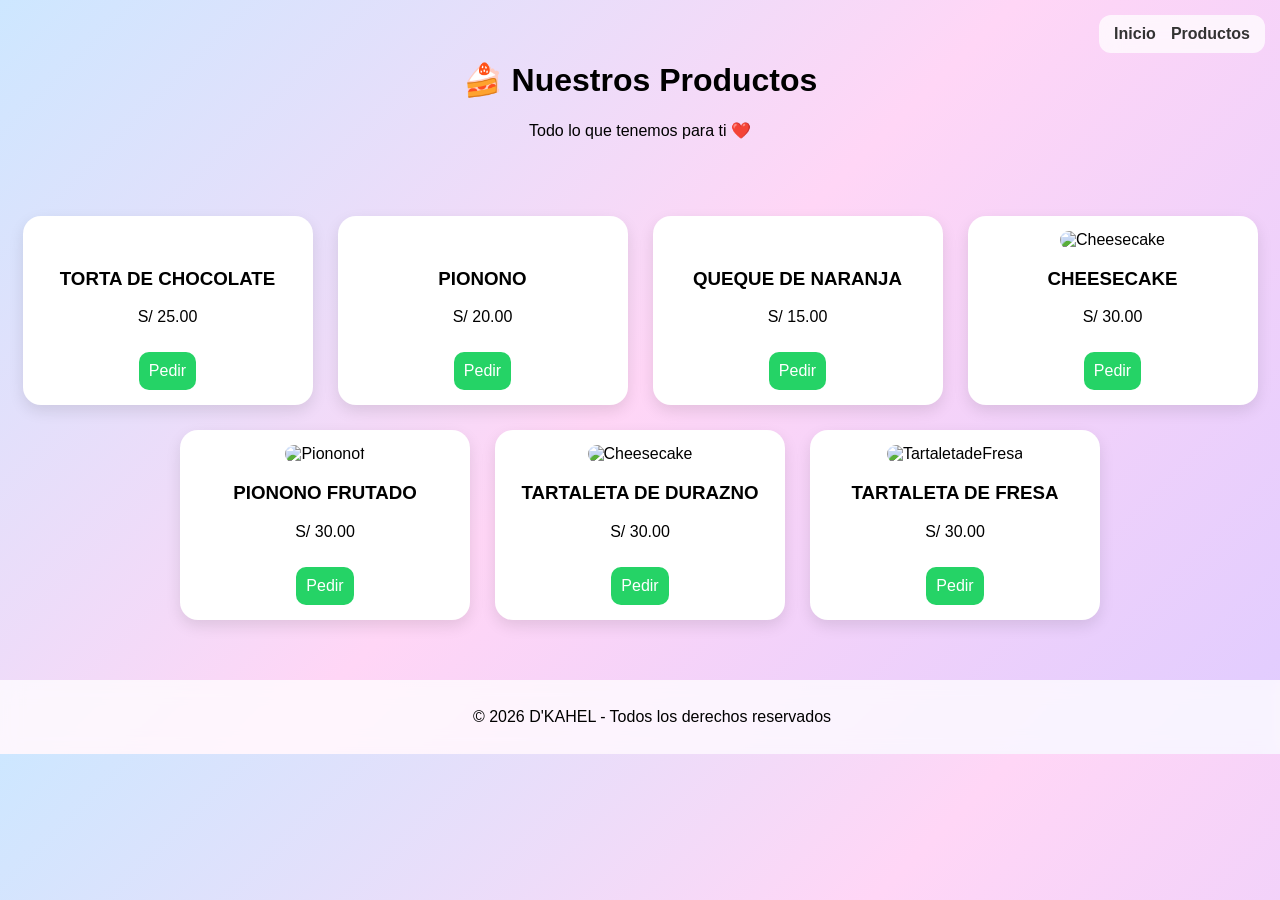
==== index1.html @ e649ffcd "Add files via upload" ====
<!DOCTYPE html>
<html lang="es">
<head>
<meta charset="UTF-8">
<title>D'KAHEL - Productos</title>
<meta name="viewport" content="width=device-width, initial-scale=1.0">

<link rel="stylesheet" href="style1.css">
</head>

<body>

<nav class="menu">
    <a href="index.html">Inicio</a>
    <a href="index1.html">Productos</a>
</nav>

<header>
    <h1>🍰 Nuestros Productos</h1>
    <p>Todo lo que tenemos para ti ❤️</p>
</header>

<section class="catalogo">

    <div class="tarjeta">
        <img src="img/torta.jpg" alt="">
        <h3>TORTA DE CHOCOLATE</h3>
        <p>S/ 25.00</p>
        <a href="https://wa.me/51919495679">Pedir</a>
    </div>

    <div class="tarjeta">
        <img src="img/pionono.jpg" alt="">
        <h3>PIONONO</h3>
        <p>S/ 20.00</p>
        <a href="https://wa.me/51919495679">Pedir</a>
    </div>

    <div class="tarjeta">
        <img src="img/qqnaranja.jpg" alt="">
        <h3>QUEQUE DE NARANJA</h3>
        <p>S/ 15.00</p>
        <a href="https://wa.me/51919495679">Pedir</a>
    </div>
    
    <div class="tarjeta">
    <img src="img/cheesecake.jpg" alt="Cheesecake">
    <h3>CHEESECAKE</h3>
    <p>S/ 30.00</p>
    <a href="https://wa.me/51919495679?text=Quiero un cheesecake">Pedir</a>
    </div>
    
    <div class="tarjeta">
    <img src="img/piononof.jpg" alt="Piononof">
    <h3>PIONONO FRUTADO</h3>
    <p>S/ 30.00</p>
    <a href="https://wa.me/51919495679?text=Quiero un pionono frutado">Pedir</a>
    </div>
    
    <div class="tarjeta">
    <img src="img/tartaletadu.jpg" alt="Cheesecake">
    <h3>TARTALETA DE DURAZNO</h3>
    <p>S/ 30.00</p>
    <a href="https://wa.me/51919495679?text=Quiero una tartaleta de durazno">Pedir</a>
    </div>
    
    <div class="tarjeta">
    <img src="img/tartaletafre.jpg" alt="TartaletadeFresa">
    <h3>TARTALETA DE FRESA</h3>
    <p>S/ 30.00</p>
    <a href="https://wa.me/51919495679?text=Quiero una tartaleta de fresa">Pedir</a>
    </div>

</section>

<footer class="footer-bar">
    <p>© 2026 D'KAHEL - Todos los derechos reservados</p>
</footer>

<script src="script1.js"></script>

</body>
</html>
---- style1.css ----
/*
Click nbfs://nbhost/SystemFileSystem/Templates/Licenses/license-default.txt to change this license
Click nbfs://nbhost/SystemFileSystem/Templates/ClientSide/css.css to edit this template
*/
/* 
    Created on : 20 abr. 2026, 7:19:39 p. m.
    Author     : KaHeL
*/
/* MISMO ESTILO BASE */
body {
    font-family: Arial, sans-serif;
    margin: 0;
    background: linear-gradient(135deg, #cde7ff, #ffd6f6, #e0ccff);
}

/* MENÚ */
.menu {
    position: fixed;
    top: 15px;
    right: 15px;
    background: rgba(255,255,255,0.75);
    backdrop-filter: blur(10px);
    padding: 10px 15px;
    border-radius: 12px;
    display: flex;
    gap: 15px;
    z-index: 1000;
}

.menu a {
    text-decoration: none;
    color: #333;
    font-weight: bold;
}

/* HEADER */
header {
    text-align: center;
    padding: 40px 15px;
}

/* CATÁLOGO */
.catalogo {
    display: flex;
    flex-wrap: wrap;
    justify-content: center;
    gap: 25px;
    padding: 20px;
}

/* TARJETAS */
.tarjeta {
    background: white;
    width: 260px;
    border-radius: 18px;
    text-align: center;
    padding: 15px;
    box-shadow: 0 6px 15px rgba(0,0,0,0.1);
    transition: 0.3s;
}

.tarjeta:hover {
    transform: translateY(-8px);
}

.tarjeta img {
    width: 100%;
    border-radius: 12px;
}

.tarjeta a {
    display: inline-block;
    margin-top: 10px;
    padding: 10px;
    background: #25D366;
    color: white;
    border-radius: 10px;
    text-decoration: none;
}

/* FOOTER */
.footer-bar {
    width: 100%;
    background: rgba(255,255,255,0.75);
    backdrop-filter: blur(10px);
    text-align: center;
    padding: 12px;
    margin-top: 40px;
}
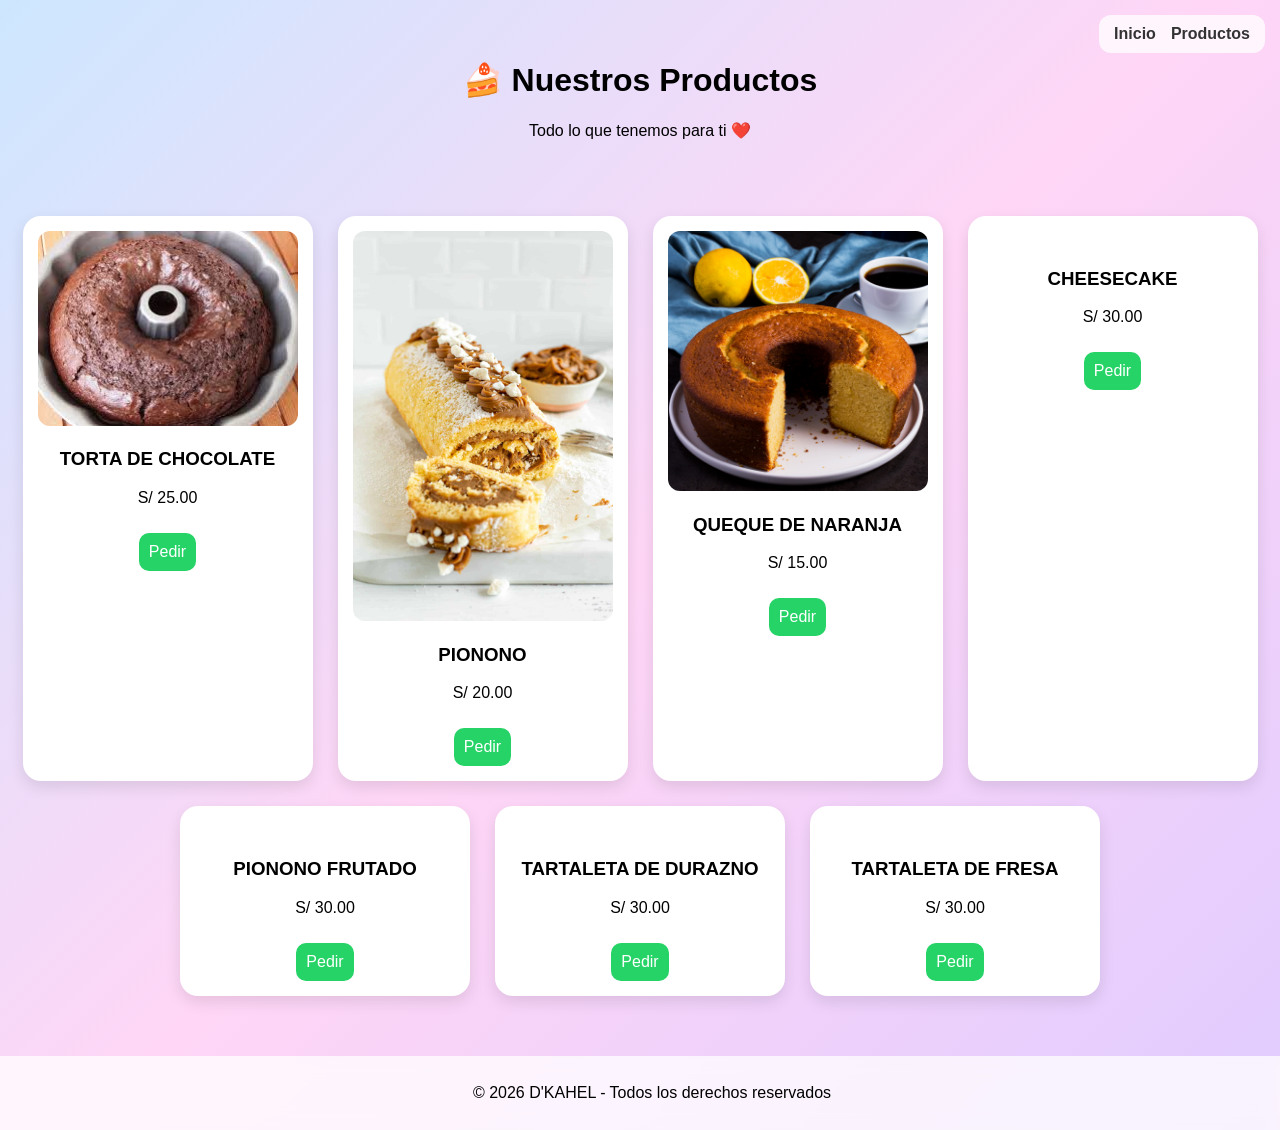
==== commit d839f33a: "Update order links to use WhatsApp function" ====
--- a/index1.html
+++ b/index1.html
@@ -22,54 +22,55 @@
 
 <section class="catalogo">
 
-    <div class="tarjeta">
-        <img src="img/torta.jpg" alt="">
-        <h3>TORTA DE CHOCOLATE</h3>
-        <p>S/ 25.00</p>
-        <a href="https://wa.me/51919495679">Pedir</a>
-    </div>
+    
+<div class="tarjeta">
+    <img src="img/torta.jpg" alt="">
+    <h3>TORTA DE CHOCOLATE</h3>
+    <p>S/ 25.00</p>
+    <a href="#" onclick="enviarWhatsApp('Quiero una torta de chocolate')">Pedir</a>
+</div>
 
-    <div class="tarjeta">
-        <img src="img/pionono.jpg" alt="">
-        <h3>PIONONO</h3>
-        <p>S/ 20.00</p>
-        <a href="https://wa.me/51919495679">Pedir</a>
-    </div>
+<div class="tarjeta">
+    <img src="img/pionono.jpg" alt="">
+    <h3>PIONONO</h3>
+    <p>S/ 20.00</p>
+    <a href="#" onclick="enviarWhatsApp('Quiero un pionono')">Pedir</a>
+</div>
 
-    <div class="tarjeta">
-        <img src="img/qqnaranja.jpg" alt="">
-        <h3>QUEQUE DE NARANJA</h3>
-        <p>S/ 15.00</p>
-        <a href="https://wa.me/51919495679">Pedir</a>
-    </div>
-    
-    <div class="tarjeta">
-    <img src="img/cheesecake.jpg" alt="Cheesecake">
+<div class="tarjeta">
+    <img src="img/qqnaranja.jpg" alt="">
+    <h3>QUEQUE DE NARANJA</h3>
+    <p>S/ 15.00</p>
+    <a href="#" onclick="enviarWhatsApp('Quiero un queque de naranja')">Pedir</a>
+</div>
+
+<div class="tarjeta">
+    <img src="img/cheesecake.jpg" alt="">
     <h3>CHEESECAKE</h3>
     <p>S/ 30.00</p>
-    <a href="https://wa.me/51919495679?text=Quiero un cheesecake">Pedir</a>
-    </div>
-    
-    <div class="tarjeta">
-    <img src="img/piononof.jpg" alt="Piononof">
+    <a href="#" onclick="enviarWhatsApp('Quiero un cheesecake')">Pedir</a>
+</div>
+
+<div class="tarjeta">
+    <img src="img/piononof.jpg" alt="">
     <h3>PIONONO FRUTADO</h3>
     <p>S/ 30.00</p>
-    <a href="https://wa.me/51919495679?text=Quiero un pionono frutado">Pedir</a>
-    </div>
-    
-    <div class="tarjeta">
-    <img src="img/tartaletadu.jpg" alt="Cheesecake">
+    <a href="#" onclick="enviarWhatsApp('Quiero un pionono frutado')">Pedir</a>
+</div>
+
+<div class="tarjeta">
+    <img src="img/tartaletadu.jpg" alt="">
     <h3>TARTALETA DE DURAZNO</h3>
     <p>S/ 30.00</p>
-    <a href="https://wa.me/51919495679?text=Quiero una tartaleta de durazno">Pedir</a>
-    </div>
-    
-    <div class="tarjeta">
-    <img src="img/tartaletafre.jpg" alt="TartaletadeFresa">
+    <a href="#" onclick="enviarWhatsApp('Quiero una tartaleta de durazno')">Pedir</a>
+</div>
+
+<div class="tarjeta">
+    <img src="img/tartaletafre.jpg" alt="">
     <h3>TARTALETA DE FRESA</h3>
     <p>S/ 30.00</p>
-    <a href="https://wa.me/51919495679?text=Quiero una tartaleta de fresa">Pedir</a>
-    </div>
+    <a href="#" onclick="enviarWhatsApp('Quiero una tartaleta de fresa')">Pedir</a>
+</div>
 
 </section>
 
@@ -80,4 +81,4 @@
 <script src="script1.js"></script>
 
 </body>
-</html>+</html>
